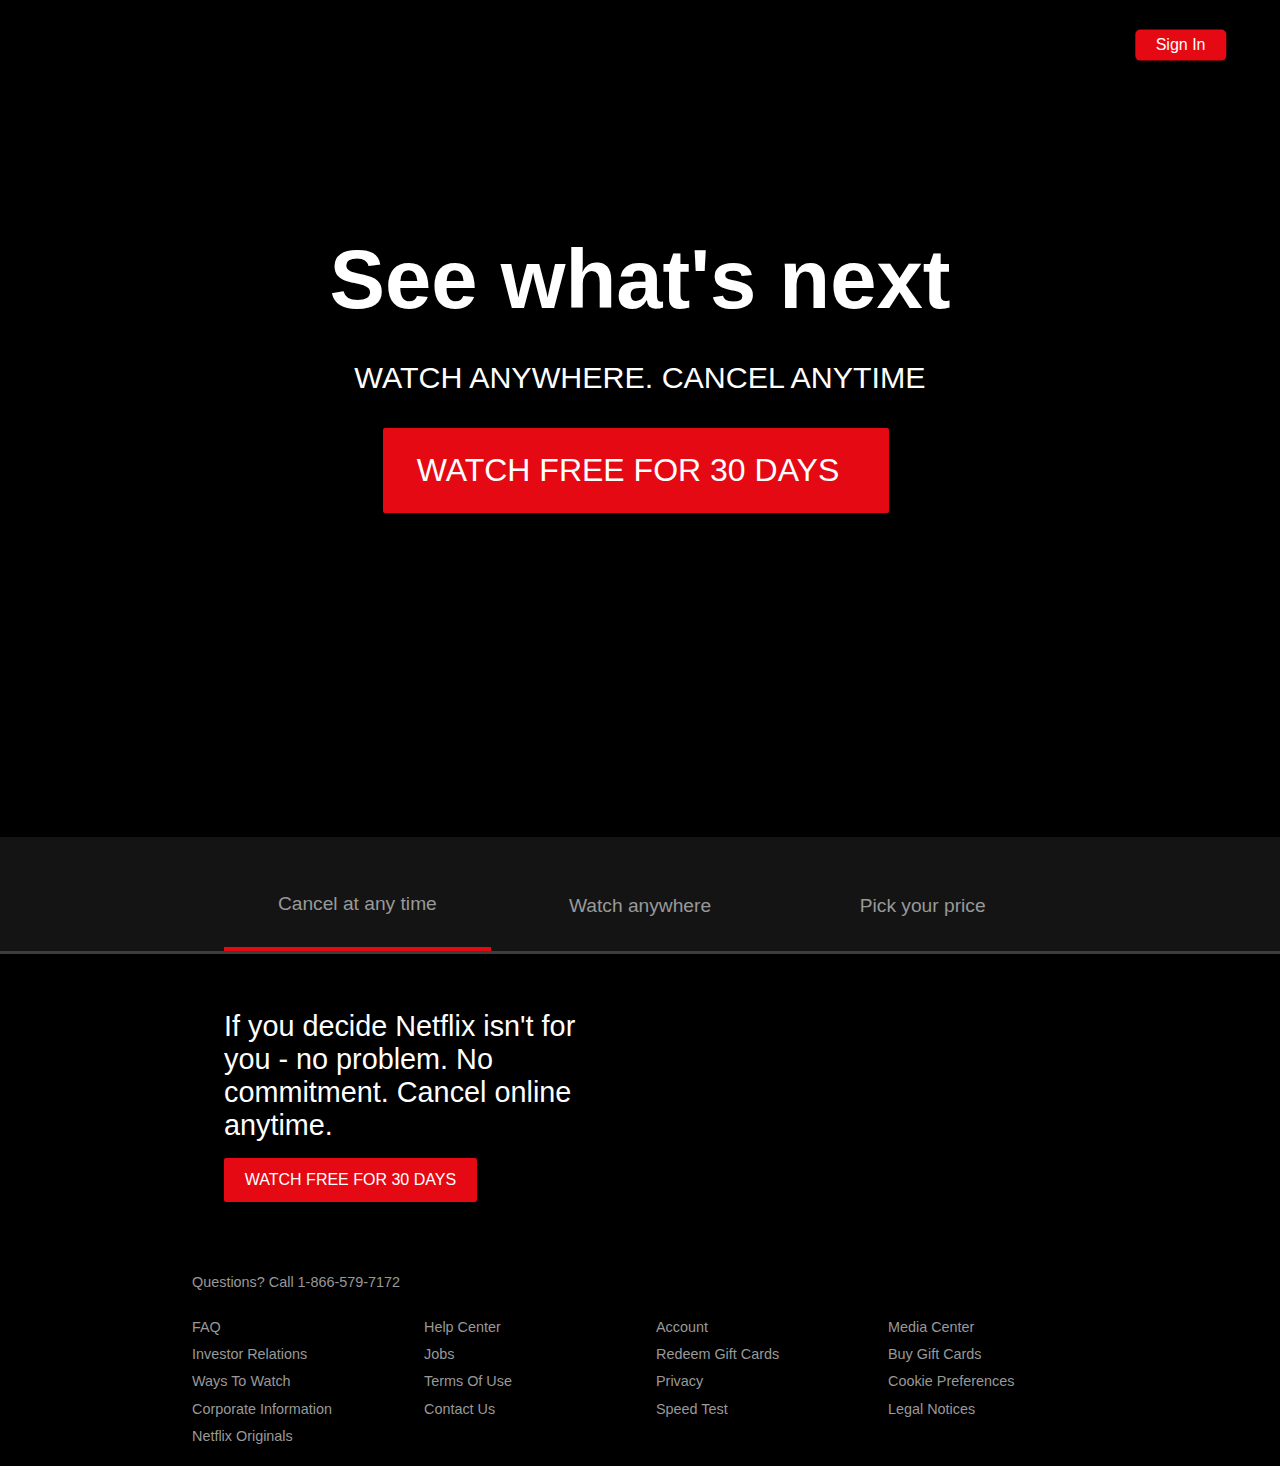
==== NETFLIX HOME PAGE/INDEX.HTML @ 8e902236 "commit" ====
<!DOCTYPE html>


</html>
<header class="showcase">
  <div class="showcase-top">
    <img src="https://i.ibb.co/r5krrdz/logo.png" alt="" />
    <a href="#" class="btn btn-rounded">Sign In</a>
  </div>
  <div class="showcase-content">
    <h1>See what's next</h1>
    <p>Watch anywhere. Cancel Anytime</p>
    <a href="https://www.netflix.com/in/" class="btn btn-xl"
      >Watch Free For 30 Days <i class="fas fa-chevron-right btn-icon"></i
    ></a>
  </div>
  <link rel="stylesheet" href="STYLE.CSS">
</header>
 

<section class="tabs">
  <div class="container">
    <div id="tab-1" class="tab-item tab-border">
      <i class="fas fa-door-open fa-3x"></i>
      <p class="hide-sm">Cancel at any time</p>
    </div>
    <div id="tab-2" class="tab-item">
      <i class="fas fa-tablet-alt fa-3x"></i>
      <p class="hide-sm">Watch anywhere</p>
    </div>
    <div id="tab-3" class="tab-item">
      <i class="fas fa-tags fa-3x"></i>
      <p class="hide-sm">Pick your price</p>
    </div>
  </div>
</section>

<section class="tab-content">
  <div class="container">
    <!-- Tab Content 1 -->
    <div id="tab-1-content" class="tab-content-item show">
      <div class="tab-1-content-inner">
        <div>
          <p class="text-lg">
            If you decide Netflix isn't for you - no problem. No commitment.
            Cancel online anytime.
          </p>
          <a href="https://www.netflix.com/in/" class="btn btn-lg">Watch Free For 30 Days</a>
        </div>
        <img src="https://i.ibb.co/J2xDJV7/tab-content-1.png" alt="" />
      </div>
    </div>

    <!-- Tab Content 2 -->
    <div id="tab-2-content" class="tab-content-item">
      <div class="tab-2-content-top">
        <p class="text-lg">
          Watch TV shows and movies anytime, anywhere — personalized for
          you.
        </p>
        <a href="https://www.netflix.com/in/" class="btn btn-lg">Watch Free For 30 Days</a>
      </div>
      <div class="tab-2-content-bottom">
        <div>
          <img src="https://i.ibb.co/DpdN7Gn/tab-content-2-1.png" alt="" />
          <p class="text-md">
            Watch on your TV
          </p>
          <p class="text-dark">
            Smart TVs, PlayStation, Xbox, Chromecast, Apple TV, Blu-ray
            players and more.
          </p>
        </div>
        <div>
          <img src="https://i.ibb.co/R3r1SPX/tab-content-2-2.png" alt="" />
          <p class="text-md">
            Watch instantly or download for later
          </p>
          <p class="text-dark">
            Available on phone and tablet, wherever you go.
          </p>
        </div>
        <div>
          <img src="https://i.ibb.co/gDhnwWn/tab-content-2-3.png" alt="" />
          <p class="text-md">
            Use any computer
          </p>
          <p class="text-dark">
            Watch right on Netflix.com.
          </p>
        </div>
      </div>
    </div>

    <!-- Tab Content 3 -->
    <div id="tab-3-content" class="tab-content-item">
      <div class="text-center">
        <p class="text-lg">
          Choose one plan and watch everything on Netflix.
        </p>
        <a href="https://www.netflix.com/in/" class="btn btn-lg">Watch Free For 30 Days</a>
      </div>

      <table class="table">
        <thead>
          <tr>
            <th></th>
            <th>Basic</th>
            <th>Standard</th>
            <th>Premium</th>
          </tr>
        </thead>
        <tbody>
          <tr>
            <td>Monthly price after free month ends on 6/19/19</td>
            <td>$8.99</td>
            <td>$12.99</td>
            <td>$15.99</td>
          </tr>
          <tr>
            <td>HD Available</td>
            <td><i class="fas fa-times"></i></td>
            <td><i class="fas fa-check"></i></td>
            <td><i class="fas fa-check"></i></td>
          </tr>
          <tr>
            <td>Ultra HD Available</td>
            <td><i class="fas fa-times"></i></td>
            <td><i class="fas fa-times"></i></td>
            <td><i class="fas fa-check"></i></td>
          </tr>
          <tr>
            <td>Screens you can watch on at the same time</td>
            <td>1</td>
            <td>2</td>
            <td>4</td>
          </tr>
          <tr>
            <td>Watch on your laptop, TV, phone and tablet</td>
            <td><i class="fas fa-check"></i></td>
            <td><i class="fas fa-check"></i></td>
            <td><i class="fas fa-check"></i></td>
          </tr>
          <tr>
            <td>Unlimited movies and TV shows</td>
            <td><i class="fas fa-check"></i></td>
            <td><i class="fas fa-check"></i></td>
            <td><i class="fas fa-check"></i></td>
          </tr>
          <tr>
            <td>Cancel anytime</td>
            <td><i class="fas fa-check"></i></td>
            <td><i class="fas fa-check"></i></td>
            <td><i class="fas fa-check"></i></td>
          </tr>
          <tr>
            <td>First month free</td>
            <td><i class="fas fa-check"></i></td>
            <td><i class="fas fa-check"></i></td>
            <td><i class="fas fa-check"></i></td>
          </tr>
        </tbody>
      </table>
    </div>
  </div>
</section>

<footer class="footer">
  <p>Questions? Call 1-866-579-7172</p>
  <div class="footer-cols">
    <ul>
      <li><a href="#">FAQ</a></li>
      <li><a href="#">Investor Relations</a></li>
      <li><a href="#">Ways To Watch</a></li>
      <li><a href="#">Corporate Information</a></li>
      <li><a href="#">Netflix Originals</a></li>
    </ul>
    <ul>
      <li><a href="#">Help Center</a></li>
      <li><a href="#">Jobs</a></li>
      <li><a href="#">Terms Of Use</a></li>
      <li><a href="#">Contact Us</a></li>
    </ul>
    <ul>
      <li><a href="#">Account</a></li>
      <li><a href="#">Redeem Gift Cards</a></li>
      <li><a href="#">Privacy</a></li>
      <li><a href="#">Speed Test</a></li>
    </ul>
    <ul>
      <li><a href="#">Media Center</a></li>
      <li><a href="#">Buy Gift Cards</a></li>
      <li><a href="#">Cookie Preferences</a></li>
      <li><a href="#">Legal Notices</a></li>
    </ul>
  </div>

</footer>
<script src="SCRIPT.JS"></script>
</html>
---- NETFLIX HOME PAGE/STYLE.CSS ----
/* Global Styles */
:root {
	--primary-color: #e50914;
	--dark-color: #141414;
	--light-color: #f4f4f4;
}

* {
	box-sizing: border-box;
	margin: 0;
	padding: 0;
}

body {
	font-family: 'Arial', sans-serif;
	-webkit-font-smoothing: antialiased;
	background: #000;
	color: #999;
}

ul {
	list-style: none;
}

h1,
h2,
h3,
h4 {
	color: #fff;
}

a {
	color: #fff;
	text-decoration: none;
}

p {
	margin: 0.5rem 0;
}

img {
	width: 100%;
}

.showcase {
	width: 100%;
	height: 93vh;
	position: relative;
	background: url('https://i.ibb.co/vXqDmnh/background.jpg') no-repeat center center/cover;
}

.showcase::after {
	content: '';
	position: absolute;
	top: 0;
	left: 0;
	width: 100%;
	height: 100%;
	z-index: 1;
	background: rgba(0, 0, 0, 0.6);
	box-shadow: inset 120px 100px 250px #000000, inset -120px -100px 250px #000000;
}

.showcase-top {
	position: relative;
	z-index: 2;
	height: 90px;
}

.showcase-top img {
	width: 170px;
	position: absolute;
	top: 50%;
	left: 50%;
	transform: translate(-50%, -50%);
	margin-left: 0;
}

.showcase-top a {
	position: absolute;
	top: 50%;
	right: 0;
	transform: translate(-50%, -50%);
}

.showcase-content {
	position: relative;
	z-index: 2;
	width: 65%;
	margin: auto;
	display: flex;
	flex-direction: column;
	justify-content: center;
	align-items: center;
	text-align: center;
	margin-top: 9rem;
}

.showcase-content h1 {
	font-weight: 700;
	font-size: 5.2rem;
	line-height: 1.1;
	margin: 0 0 2rem;
}

.showcase-content p {
	text-transform: uppercase;
	color: #fff;
	font-weight: 400;
	font-size: 1.9rem;
	line-height: 1.25;
	margin: 0 0 2rem;
}

/* Tabs */
.tabs {
	background: var(--dark-color);
	padding-top: 1rem;
	border-bottom: 3px solid #3d3d3d;
	border-right: none;
}

.tabs .container {
	display: grid;
	grid-template-columns: repeat(3, 1fr);
	grid-gap: 1rem;
	align-items: center;
	justify-content: center;
	text-align: center;
}

.tabs p {
	font-size: 1.2rem;
	padding-top: 0.5rem;
}

.tabs .container > div {
	padding: 1.5rem 0;
}

.tabs .container > div:hover {
	color: #fff;
	cursor: pointer;
}

.tab-border {
	border-bottom: var(--primary-color) 4px solid;
}

/* Tab Content */
.tab-content {
	padding: 3rem 0;
	background: #000;
	color: #fff;
}

/* Hide initial content */
#tab-1-content,
#tab-2-content,
#tab-3-content {
	display: none;
	opacity: 0;
}

.show {
	display: block !important;
	opacity: 1 !important;
	transition: all 1000 ease-in;
}

#tab-1-content .tab-1-content-inner {
	display: grid;
	grid-template-columns: repeat(2, 1fr);
	grid-gap: 2rem;
	align-items: center;
	justify-content: center;
}

#tab-2-content .tab-2-content-top {
	display: grid;
	grid-template-columns: 2fr 1fr;
	grid-gap: 1rem;
	justify-content: center;
	align-items: center;
}

#tab-2-content .tab-2-content-bottom {
	margin-top: 2rem;
	display: grid;
	grid-template-columns: repeat(3, 1fr);
	grid-gap: 2rem;
	text-align: center;
}

.table {
	width: 100%;
	margin-top: 2rem;
	border-collapse: collapse;
	border-spacing: 0;
}

.table thead th {
	text-transform: uppercase;
	padding: 0.8rem;
}

.table tbody {
	display: table-row-group;
	vertical-align: middle;
	border-color: inherit;
}

.table tbody tr td {
	color: #999;
	padding: 0.8rem 1.2rem;
	text-align: center;
}

.table tbody tr td:first-child {
	text-align: left;
}

.table tbody tr:nth-child(odd) {
	background: #222;
}

.footer {
	max-width: 70%;
	margin: 1rem auto;
	overflow: auto;
}

.footer,
.footer a {
	color: #999;
	font-size: 0.9rem;
}

.footer p {
	margin-bottom: 1.5rem;
}

.footer .footer-cols {
	display: grid;
	grid-template-columns: repeat(4, 1fr);
	grid-gap: 2rem;
}

.footer li {
	line-height: 1.9;
}

.footer .lang-select {
	margin-top: 2rem;
	color: #999;
	background-color: #000;
	background-image: none;
	border: 1px solid #333;
	padding: 1rem 1.2rem;
	border-radius: 5px;
}

/* Container */
.container {
	max-width: 70%;
	margin: auto;
	overflow: hidden;
	padding: 0 2rem;
}

/* Text Styles */
.text-xl {
	font-size: 2rem;
}

.text-lg {
	font-size: 1.8rem;
	margin-bottom: 1rem;
}

.text-md {
	margin-bottom: 1.5rem;
	font-size: 1.2rem;
}

.text-center {
	text-align: center;
}

.text-dark {
	color: #999;
}

/* Buttons */
.btn {
	display: inline-block;
	background: var(--primary-color);
	color: #fff;
	padding: 0.4rem 1.3rem;
	font-size: 1rem;
	text-align: center;
	border: none;
	cursor: pointer;
	margin-right: 0.5rem;
	transition: opacity 0.2s ease-in;
	outline: none;
	box-shadow: 0 1px 0 rgba(0, 0, 0, 0.45);
	border-radius: 2px;
}

.btn:hover {
	opacity: 0.9;
}

.btn-rounded {
	border-radius: 5px;
}

.btn-xl {
	font-size: 2rem;
	padding: 1.5rem 2.1rem;
	text-transform: uppercase;
}

.btn-lg {
	font-size: 1rem;
	padding: 0.8rem 1.3rem;
	text-transform: uppercase;
}

.btn-icon {
	margin-left: 1rem;
}

@media (max-width: 960px) {

		.showcase {
		height: 70vh;
	}

	.hide-sm {
		display: none;
	}

	.showcase-top img {
		top: 30%;
		left: 5%;
		transform: translate(0);
	}

	.showcase-content h1 {
		font-size: 3.7rem;
		line-height: 1;
	}

	.showcase-content p {
		font-size: 1.5rem;
	}

	.footer .footer-cols {
		grid-template-columns: repeat(2, 1fr);
	}

	.btn-xl {
		font-size: 1.5rem;
		padding: 1.4rem 2rem;
		text-transform: uppercase;
	}

	.text-xl {
		font-size: 1.5rem;
	}

	.text-lg {
		font-size: 1.3rem;
		margin-bottom: 1rem;
	}

	.text-md {
		margin-bottom: 1rem;
		font-size: 1.2rem;
	}
}

@media (max-width: 700px) {
	.showcase::after {
		background: rgba(0, 0, 0, 0.6);
		box-shadow: inset 80px 80px 150px #000000, inset -80px -80px 150px #000000;
	}

	.showcase-content h1 {
		font-size: 2.5rem;
		line-height: 1;
	}

	.showcase-content p {
		font-size: 1rem;
	}

	#tab-1-content .tab-1-content-inner {
		grid-template-columns: 1fr;
		text-align: center;
	}

	#tab-2-content .tab-2-content-top {
		display: block;
		text-align: center;
	}

	#tab-2-content .tab-2-content-bottom {
		margin-top: 2rem;
		display: grid;
		grid-template-columns: 1fr;
		grid-gap: 2rem;
		text-align: center;
	}

	.btn-xl {
		font-size: 1rem;
		padding: 1.2rem 1.6rem;
		text-transform: uppercase;
	}
}

@media(max-height: 600px) {
  .showcase-content {
	margin-top: 3rem;
}
}
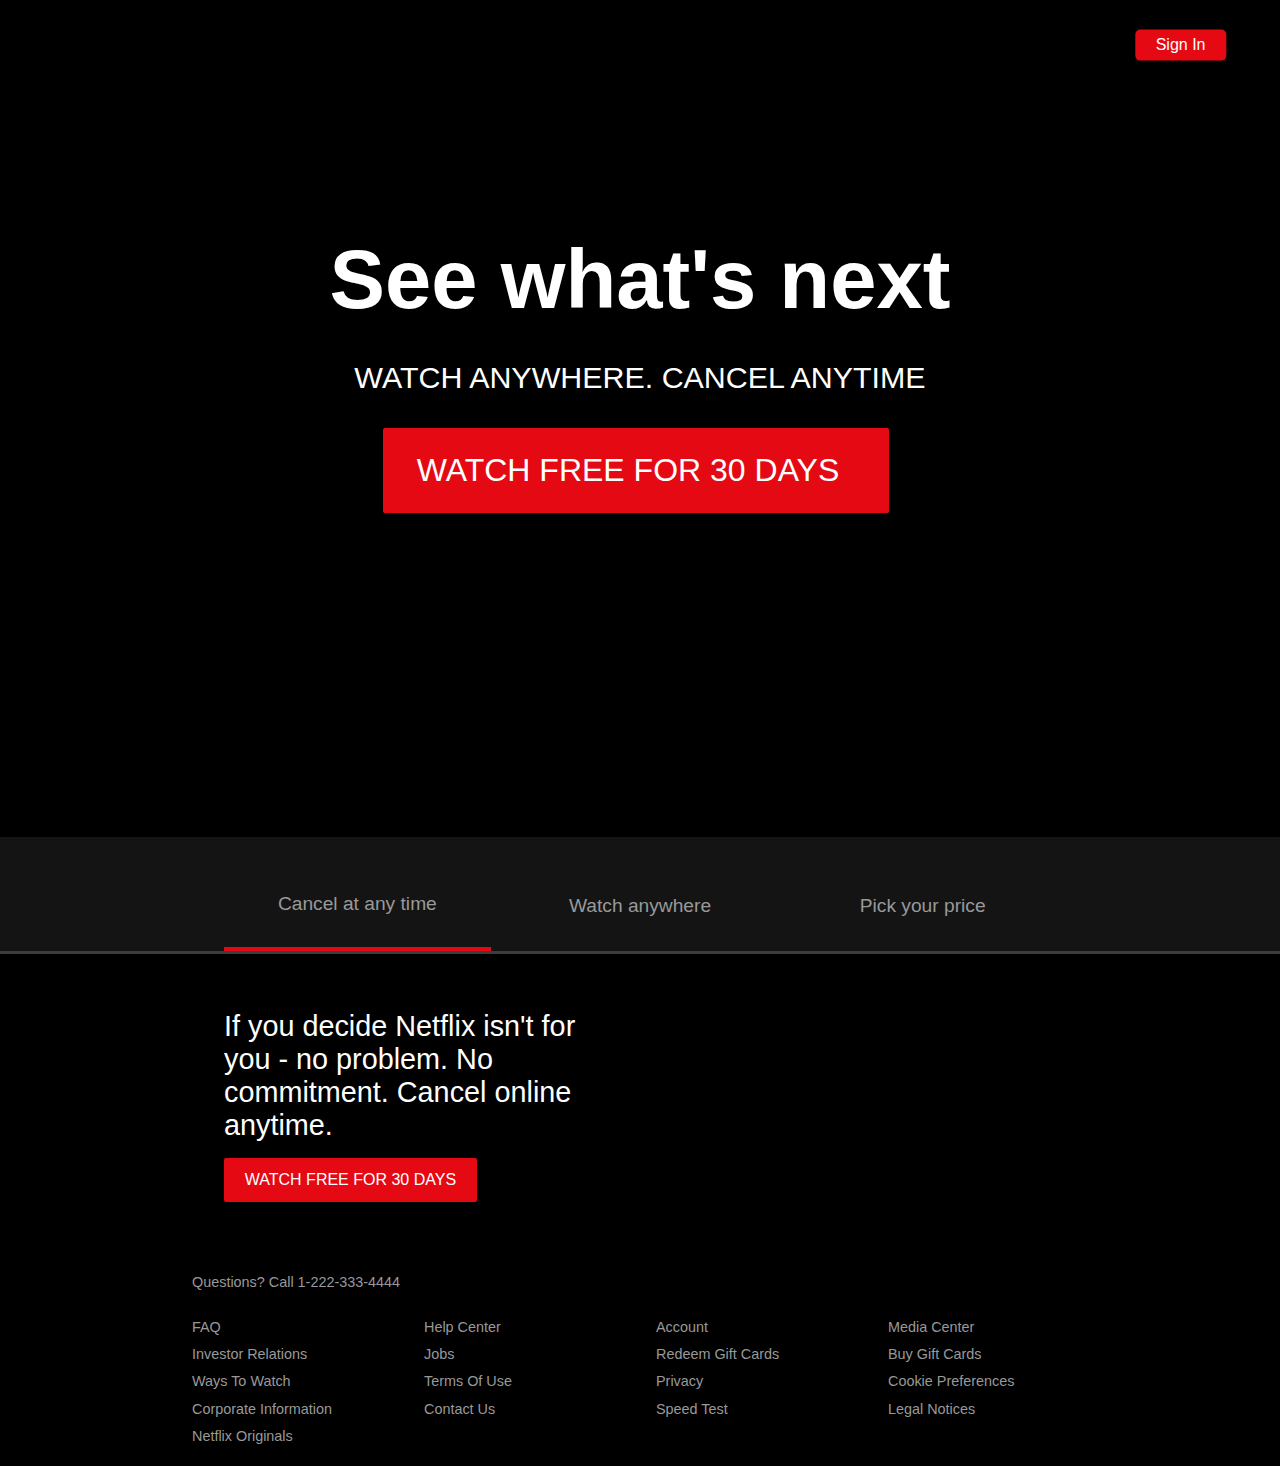
==== commit d5ee1074: "Update INDEX.HTML" ====
--- a/NETFLIX HOME PAGE/INDEX.HTML
+++ b/NETFLIX HOME PAGE/INDEX.HTML
@@ -1,6 +1,4 @@
 <!DOCTYPE html>
-
-
 </html>
 <header class="showcase">
   <div class="showcase-top">
@@ -166,7 +164,7 @@
 </section>
 
 <footer class="footer">
-  <p>Questions? Call 1-866-579-7172</p>
+  <p>Questions? Call 1-222-333-4444</p>
   <div class="footer-cols">
     <ul>
       <li><a href="#">FAQ</a></li>
@@ -197,4 +195,4 @@
 
 </footer>
 <script src="SCRIPT.JS"></script>
-</html>+</html>
